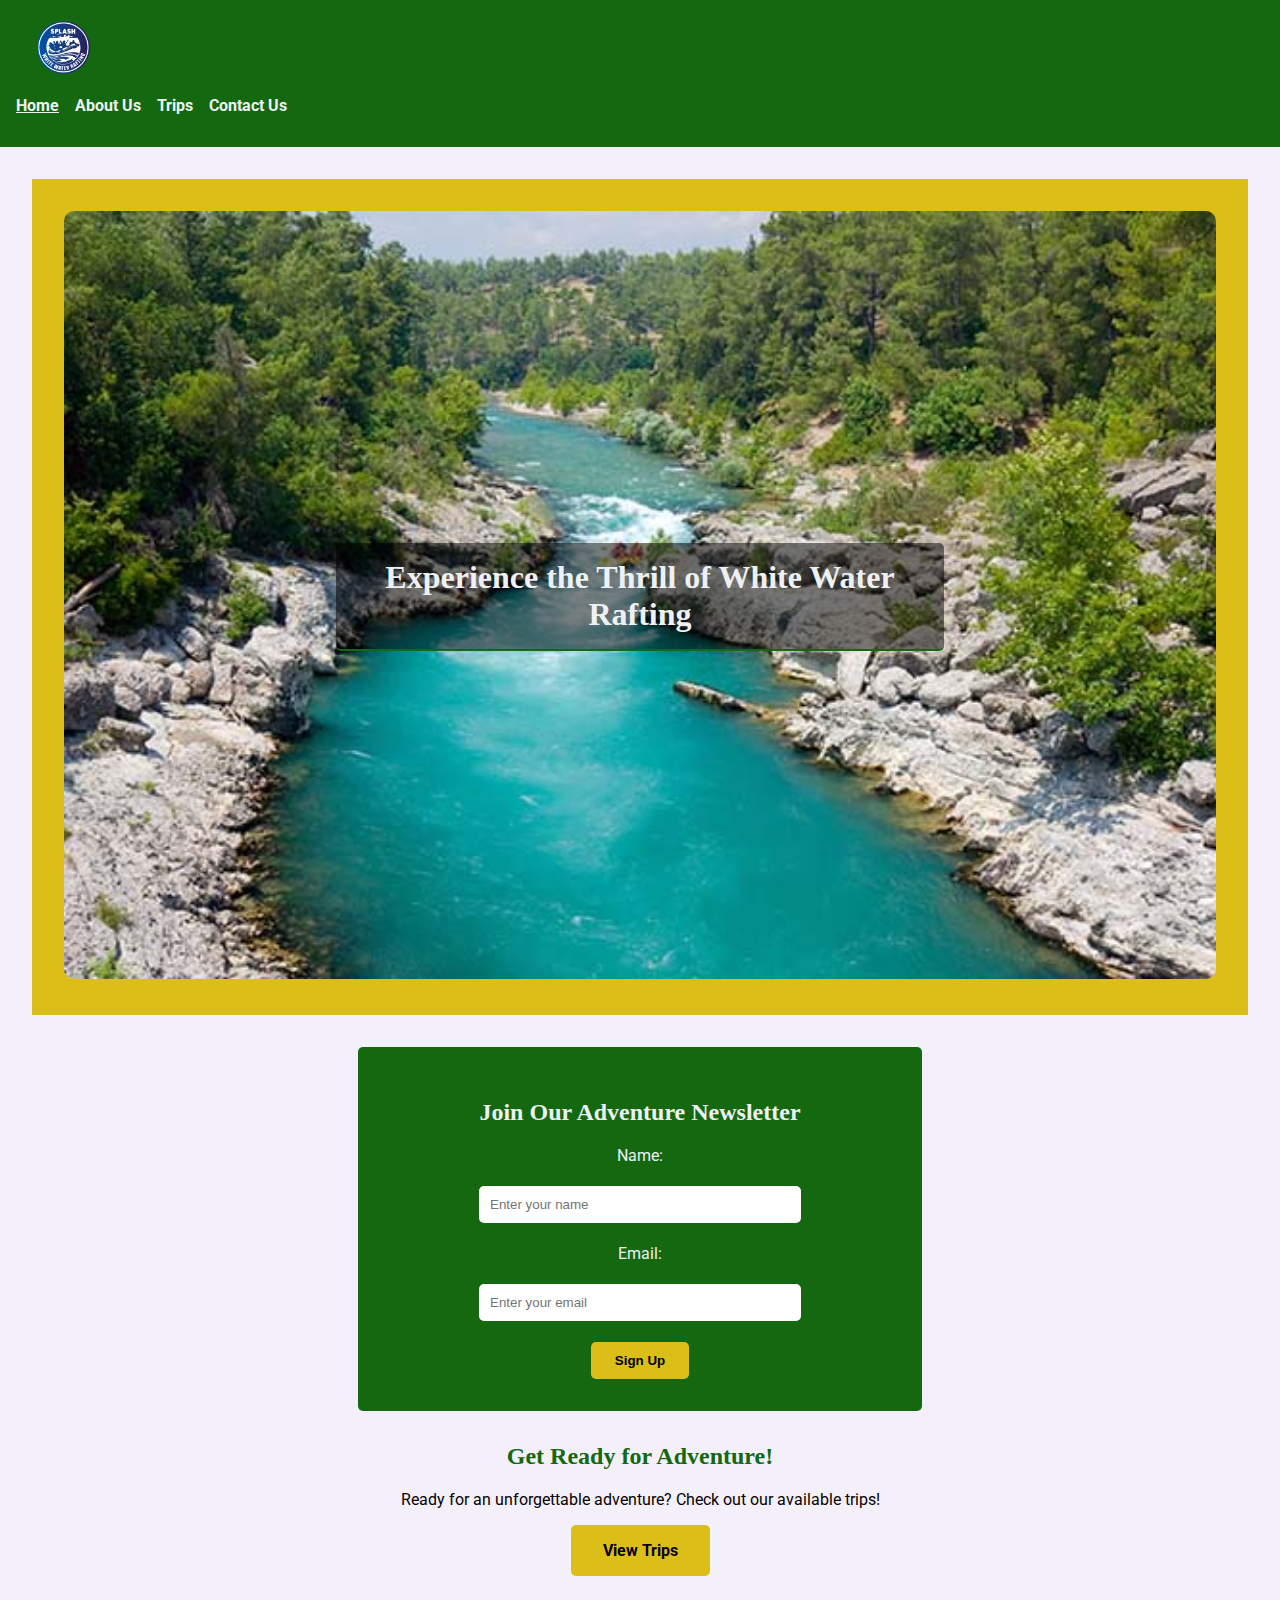
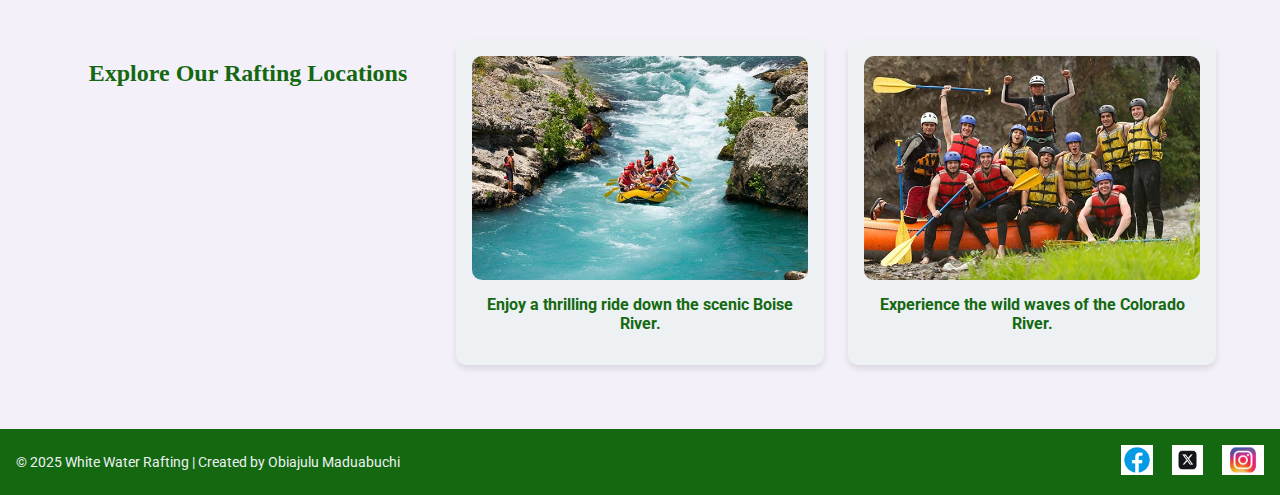
==== wwr/index.html @ 4bb9206f "week06" ====
<!DOCTYPE html>
<html lang="en">
<head>
    <meta charset="UTF-8">
    <meta name="viewport" content="width=device-width, initial-scale=1.0">
    <meta name="description" content="Welcome to White Water Rafting - Experience the thrill of the river!">
    <meta name="author" content="Obiajulu Maduabuchi">
    <title>White Water Rafting - Home</title>
    <!-- Preconnect Links -->
    <link rel="preconnect" href="https://fonts.gstatic.com" crossorigin>
    <link rel="preconnect" href="https://fonts.googleapis.com">

    <!-- Google Font Reference -->
    <link href="https://fonts.googleapis.com/css2?family=Roboto:wght@400;700&display=swap" rel="stylesheet">
    <link rel="stylesheet" href="styles/rafting.css">
</head>
<body>
    <header>
        <div id="header-grid">
            <img src="./images/z-splash.png" alt="White Water Rafting Logo" id="logo">
            <nav>
                <ul>
                    <li><a href="index.html" aria-current="page">Home</a></li>
                    <li><a href="about.html">About Us</a></li>
                    <li><a href="trips.html">Trips</a></li>
                    <li><a href="contact.html">Contact Us</a></li>
                </ul>
            </nav>
        </div>
    </header>

    <main>
        <!-- Hero Section -->
        <section class="hero">
            <img src="images/rafting1.jpg" alt="Exciting White Water Rafting Adventure">
            <h1>Experience the Thrill of White Water Rafting</h1>
        </section>

        <!-- Newsletter Signup -->
        <section class="newsletter">
            <h2>Join Our Adventure Newsletter</h2>
            <form>
                <label for="name">Name:</label>
                <input type="text" name="name" id="name" placeholder="Enter your name" required>
            
                <label for="email">Email:</label>
                <input type="email" name="email" id="email" placeholder="Enter your email" required>
            
                <button type="submit">Sign Up</button>
            </form>
            
        </section>

        <!-- Call to Action -->
        <section class="cta">
            <h2>Get Ready for Adventure!</h2>
            <p>Ready for an unforgettable adventure? Check out our available trips!</p>
            <a href="trips.html">View Trips</a>
        </section>        

        <!-- Grid Layout for Site Info -->
        <section class="rafting-info">
            <h2>Explore Our Rafting Locations</h2>
            <div class="rafting-item">
                <img src="images/rafting4.jpg" alt="Boise River Rafting">
                <p>Enjoy a thrilling ride down the scenic Boise River.</p>
            </div>
            <div class="rafting-item">
                <img src="images/rafting8.jpg" alt="Colorado River Rafting">
                <p>Experience the wild waves of the Colorado River.</p>
            </div>
        </section>
    </main>

    <footer>
        <p>&copy; 2025 White Water Rafting | Created by Obiajulu Maduabuchi</p>
        <div id="social-icons">
            <a href="https://facebook.com"><img src="./images/facebook_image.png" alt="Facebook"></a>
            <a href="https://twitter.com"><img src="images/x_icon.png" alt="Twitter"></a>
            <a href="https://instagram.com"><img src="images/insta_image.jpg" alt="Instagram"></a>
        </div>
    </footer>
</body>
</html>
---- wwr/styles/rafting.css ----
/* Define CSS variables for consistency */
:root {
    --primary-color: #136810;
    --secondary-color: hsl(200, 20%, 94%);
    --accent-color: #dbbe17;
    --text-color:  hsl(0, 75%, 2%);
    --background-color: hsl(258, 50%, 96%);
    --font-primary: 'Merriweather', serif;
    --font-secondary: 'Roboto', sans-serif;
}

/* General styles */
body {
    font-family: var(--font-secondary);
    color: var(--text-color);
    margin: 0;
    padding: 0;
    background-color: var(--background-color);
}

h1, h2 {
    font-family: var(--font-primary);
    color: var(--primary-color);
}

/* Header styles */
header {
    display: flex;
    justify-content: space-between;
    align-items: center;
    padding: 1rem;
    background-color: var(--primary-color);
    color: var(--secondary-color);
}

header img {
    max-height: 60px;
    margin-left: 1rem;
}

header nav ul {
    list-style: none;
    display: flex;
    gap: 1rem;
    padding: 0;
    margin-right: 1rem;
}

header nav a {
    text-decoration: none;
    color: var(--secondary-color);
    font-weight: bold;
}

header nav a[aria-current="page"] {
    text-decoration: underline;
}

/* Main content styles */
main {
    padding: 2rem;
}

/* Hero Section */
.hero {
    position: relative;
    text-align: center;
    padding: 2rem;
    background-color: var(--accent-color);
    color: var(--secondary-color);
}

.hero img {
    width: 100%;
    height: auto;
    border-radius: 10px;
}

/* Centering the article on the image */
.hero article {
    position: absolute;
    top: 50%;
    left: 50%;
    transform: translate(-50%, -50%);
    background-color: var(--background-color);
    padding: 1.5rem;
    border-radius: 10px;
    box-shadow: 0px 4px 6px rgba(0, 0, 0, 0.1);
    display: flex;
    align-items: center;
    gap: 1rem;
    width: 80%;
    max-width: 1000px;
    text-align: left;
}

.hero article img {
    max-width: 120px;
    border-radius: 10%;
}

.hero article p {
    color: var(--text-color);
    margin: 0;
}


/*HOMEPAGE CSS*/

.hero h1 {
    position: absolute;
    top: 50%;
    left: 50%;
    margin-top: 0rem;
    transform: translate(-50%, -50%);
    color: var(--secondary-color);
    background: rgba(0, 0, 0, 0.5);
    padding: 1rem 2rem;
    border-radius: 5px;
    font-size: 2rem;
}

.newsletter {
    text-align: center;
    padding: 2rem;
    background: var(--primary-color);
    color: var(--secondary-color);
    border-radius: 5px;
    margin: 2rem auto;
    max-width: 500px;
}

.newsletter h2 {
    color: var(--secondary-color);
}

.newsletter form {
    display: flex;
    flex-direction: column;
    align-items: center;
    gap: 0.8rem;
    max-width: 400px;
    margin: 0 auto;
}

.newsletter input {
    width: 80%;
    max-width: 300px;
    padding: 0.7rem;
    margin: 0.5rem 0;
    border: none;
    border-radius: 5px;
}

.newsletter button {
    padding: 0.7rem 1.5rem;
    background: var(--accent-color);
    border: none;
    border-radius: 5px;
    cursor: pointer;
    font-weight: bold;
}

.newsletter button:hover {
    background: #e6b800;
}

/*rafting info*/
.rafting-info {
    display: grid;
    grid-template-columns: repeat(auto-fit, minmax(250px, 1fr)); 
    gap: 1.5rem;
    padding: 2rem;
    text-align: center;
    justify-content: center;
}

.rafting-item {
    background: var(--secondary-color);
    padding: 1rem;
    border-radius: 10px;
    box-shadow: 0 4px 6px rgba(0, 0, 0, 0.1);
    transition: transform 0.3s ease, box-shadow 0.3s ease;
}

.rafting-item img {
    width: 100%;
    height: auto;
    border-radius: 10px;
}

.rafting-item p {
    font-weight: bold;
    color: var(--primary-color);
    margin-top: 0.7rem;
}

/* Hover effect for interactivity */
.rafting-item:hover {
    transform: translateY(-5px);
    box-shadow: 0 6px 10px rgba(0, 0, 0, 0.15);
}



/* Call to Action */
.cta {
    text-align: center;
    margin: 2rem auto;
}

.cta a {
    display: inline-block;
    padding: 1rem 2rem;
    background: var(--accent-color);
    color: var(--text-color);
    font-weight: bold;
    text-decoration: none;
    border-radius: 5px;
}

.cta a:hover {
    background: #e6b800;
}

/* Grid Layout */
.home-grid {
    display: grid;
    grid-template-columns: repeat(auto-fit, minmax(300px, 1fr));
    gap: 2rem;
    padding: 2rem;
    text-align: center;
}

.home-grid img {
    width: 100%;
    border-radius: 10px;
}




/* Trip Section - Grid Layout */
.trip-section {
    display: grid;
    grid-template-columns: repeat(auto-fit, minmax(300px, 1fr)); /* Responsive grid */
    gap: 20px;
    padding: 40px;
    justify-content: center;
}

/* Trip Card Design */
.trip {
    background: white;
    border-radius: 10px;
    overflow: hidden;
    box-shadow: 0 4px 8px rgba(0, 0, 0, 0.2);
    transition: transform 0.3s ease-in-out;
    text-align: center;
}

.trip:hover {
    transform: translateY(-5px);
}

/* Trip Images */
.trip img {
    width: 100%;
    height: 200px;
    object-fit: cover;
}

/* Trip Title */
.trip h2 {
    margin: 15px 0;
    font-size: 1.5em;
    color: #2c3e50;
}

/* Trip Description */
.trip p {
    padding: 0 15px;
    font-size: 1em;
    color: #555;
}

/* Learn More Button */
.trip a {
    display: inline-block;
    margin: 15px;
    padding: 10px 20px;
    background: var(--primary-color);
    color: white;
    text-decoration: none;
    font-size: 1em;
    border-radius: 5px;
    transition: background 0.3s ease;
}

.trip a:hover {
    background: #0056b3;
}

/* Trip Table */
.trip-table-container {
    text-align: center;
    padding: 20px;
}

.trip-table {
    width: 80%;
    margin: auto;
    border-collapse: collapse;
}

.trip-table th, .trip-table td {
    border: 1px solid #ddd;
    padding: 10px;
}

.trip-table th {
    background-color: #004466;
    color: white;
}





/* History Section */
section h1 {
    border-bottom: 2px solid var(--primary-color);
    margin-bottom: 1rem;
    padding-bottom: 0.5rem;
    text-align: center;
}

.history-body {
    display: flex;
    gap: 1rem;
    align-items: center;
    justify-content: center;
}

.history-body img {
    max-width: 300px;
    width: 100%;
    height: auto;
    border-radius: 10px; /* Optional: for better styling */
}

/* Adventure Section */
.adventure-container {
    display: grid;
    grid-template-columns: repeat(auto-fit, minmax(200px, 1fr));
    gap: 1rem;
    padding: 1rem;
}

.adventure-header {
    grid-column: 1 / -1;
    margin-bottom: 1rem;
    text-align: center;
}

.adventure-item {
    text-align: center;
}

.adventure-item img {
    max-width: 100%;
    height: auto;
    border-radius: 10px;
}

.adventure-item p {
    margin-top: 0.5rem;
    font-weight: bold;
    color: var(--primary-color);
}

/* Employee Profile Section */
.employee-profiles {
    flex-wrap: wrap;
    justify-content: center;
    gap: 2rem;
    padding: 2rem;
}

.employees-container {
    display: flex;
    justify-content: space-between;
    align-items: center;
    padding: 1rem;
}

.employee {
    text-align: center;
    max-width: 250px;
}

.employee img {
    width: 100%;
    max-width: 200px;
    height: auto;
    border-radius: 50%;
    box-shadow: 0 4px 6px rgba(0, 0, 0, 0.1);
}

.employee p {
    margin-top: 0.5rem;
    font-weight: bold;
    color: var(--primary-color);
}

/* Contact Form */
.contact-form {
    max-width: 600px;
    margin: 0 auto;
    padding: 2rem;
    background: var(--secondary-color);
    border-radius: 10px;
    box-shadow: 0px 4px 6px rgba(0, 0, 0, 0.1);
}

.contact-form label {
    display: block;
    margin: 0.5rem 0;
    font-weight: bold;
}

.contact-form input,
.contact-form textarea {
    width: 100%;
    padding: 0.5rem;
    border: 1px solid #ccc;
    border-radius: 5px;
    font-size: 1rem;
}

.contact-form select {
    width: 100%;
    padding: 0.5rem;
    border: 1px solid #ccc;
    border-radius: 5px;
    font-size: 1rem;
}

/* Checkbox styling */
.contact-form .checkbox-label {
    display: flex;
    align-items: center;
}

.contact-form input[type="checkbox"] {
    margin-right: 0.5rem; /* Adds space between checkbox and text */
}

/* Submit button styles */
.contact-form button {
    width: 100%;
    padding: 0.75rem;
    background: var(--primary-color);
    color: var(--secondary-color);
    font-size: 1rem;
    font-weight: bold;
    border: none;
    border-radius: 5px;
    cursor: pointer;
    transition: background 0.3s;
}

.contact-form button:hover {
    background: rgb(20, 50, 65)
}


/* Footer styles */
footer {
    display: flex;
    justify-content: space-between;
    align-items: center;
    padding: 1rem;
    background-color: var(--primary-color);
    color: var(--secondary-color);
    font-size: 0.9rem;
}

footer p {
    margin: 0;
}

footer a {
    margin-left: 1rem;
    text-decoration: none;
    color: white;
}

#social-icons img {
   display: inline-block;
   max-height: 30px;
   transition: transform 0.3s ease;
}

footer a img:hover {
    transform: scale(1.1);
}
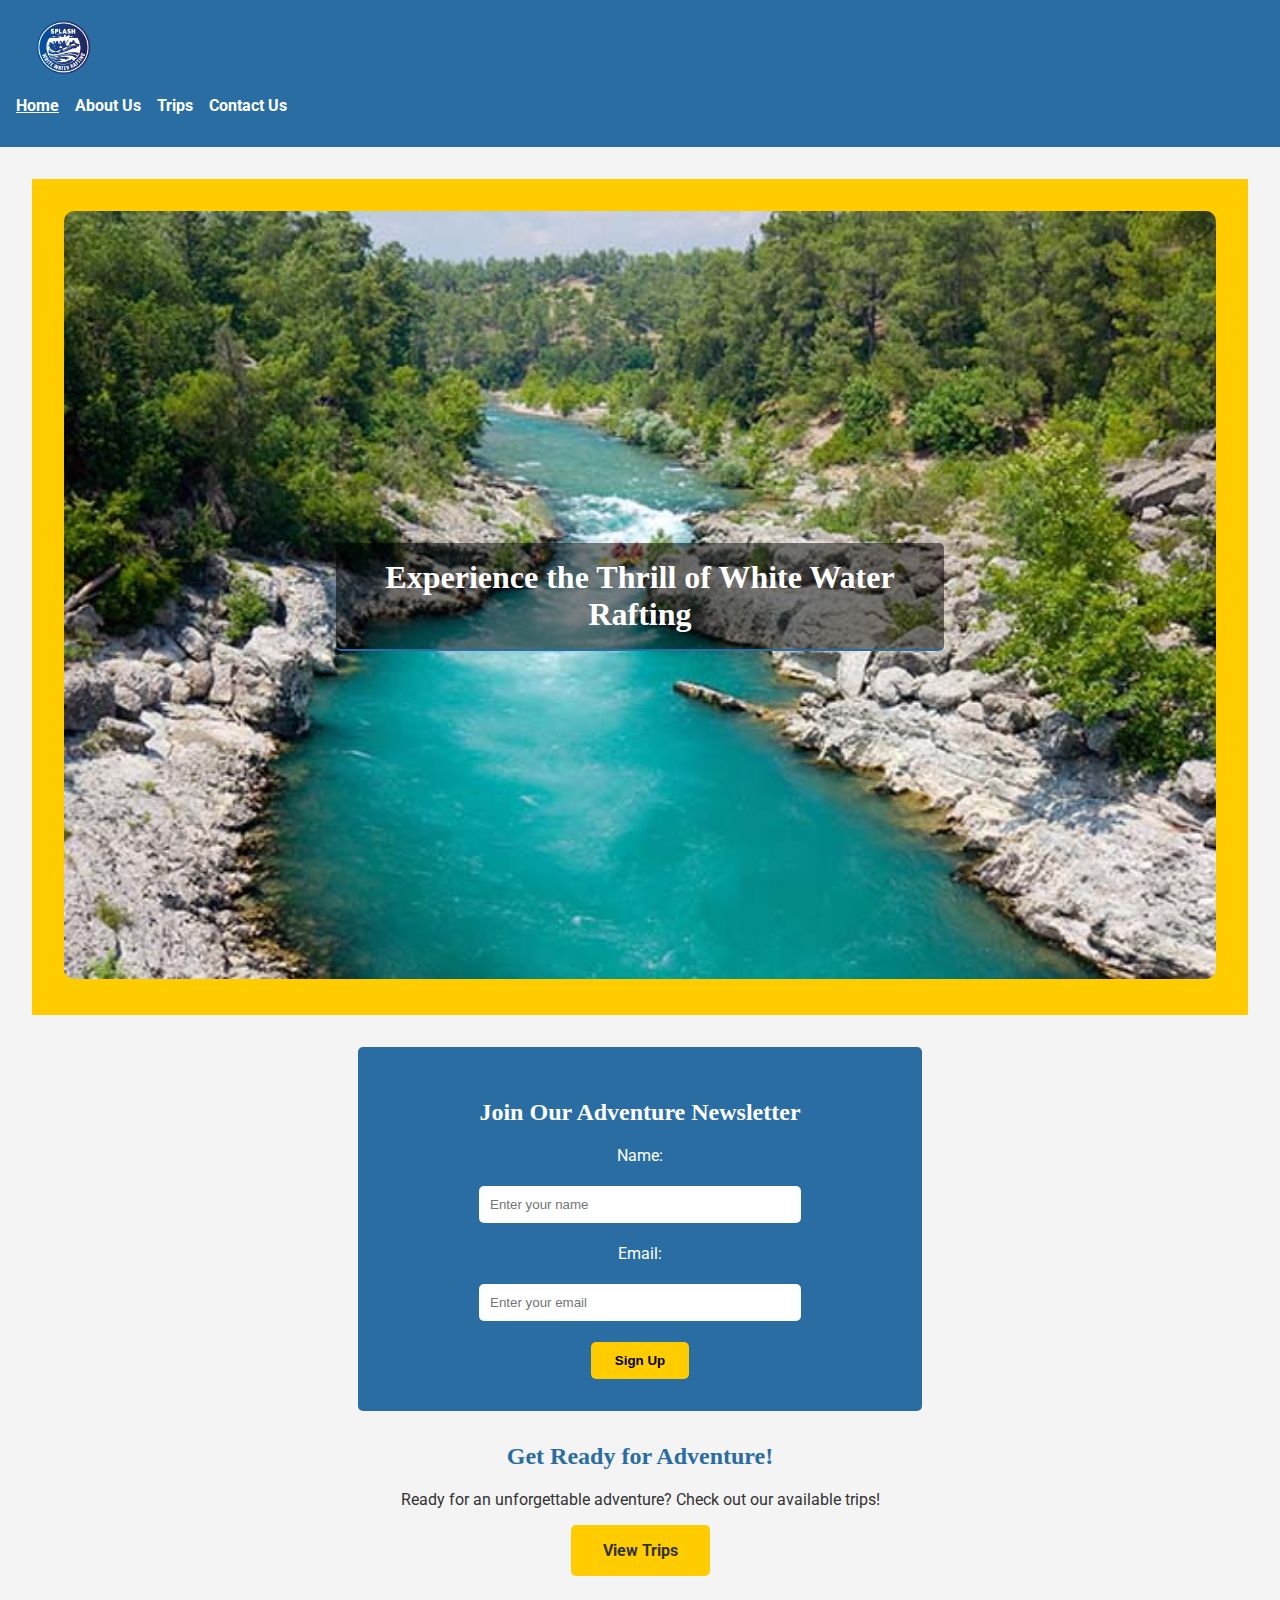
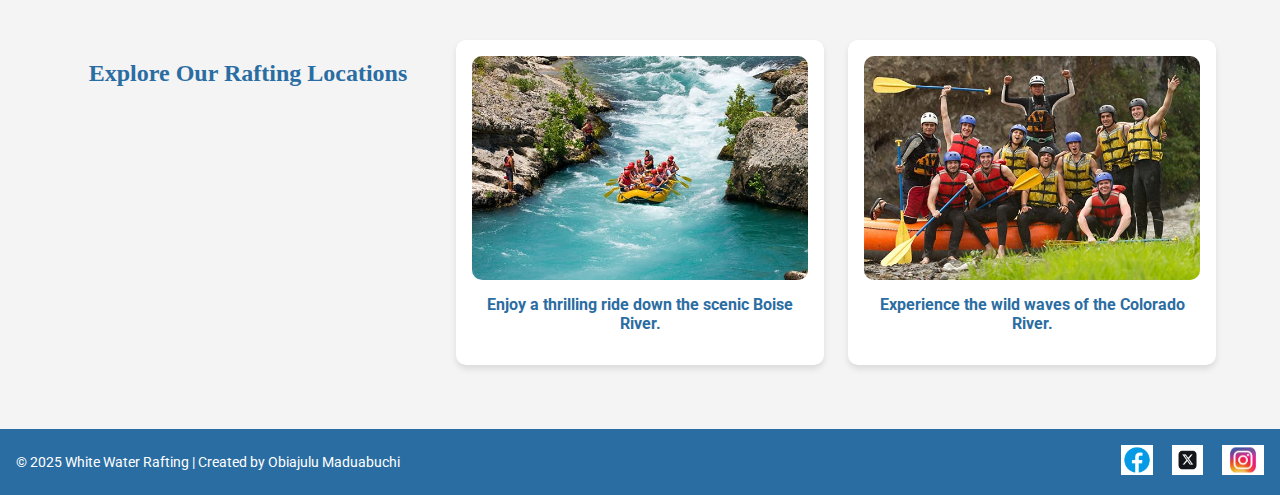
==== commit 8bc70527: "week06" ====
--- a/wwr/index.html
+++ b/wwr/index.html
@@ -5,7 +5,7 @@
     <meta name="viewport" content="width=device-width, initial-scale=1.0">
     <meta name="description" content="Welcome to White Water Rafting - Experience the thrill of the river!">
     <meta name="author" content="Obiajulu Maduabuchi">
-    <title>White Water Rafting - Home</title>
+    <title>Splash White Water Rafting - Home</title>
     <!-- Preconnect Links -->
     <link rel="preconnect" href="https://fonts.gstatic.com" crossorigin>
     <link rel="preconnect" href="https://fonts.googleapis.com">
--- a/wwr/styles/rafting.css
+++ b/wwr/styles/rafting.css
@@ -1,10 +1,10 @@
 /* Define CSS variables for consistency */
 :root {
-    --primary-color: #136810;
-    --secondary-color: hsl(200, 20%, 94%);
-    --accent-color: #dbbe17;
-    --text-color:  hsl(0, 75%, 2%);
-    --background-color: hsl(258, 50%, 96%);
+    --primary-color: #2a6da2;
+    --secondary-color: #ffffff;
+    --accent-color: #ffcc00;
+    --text-color: #333;
+    --background-color: #f4f4f4;
     --font-primary: 'Merriweather', serif;
     --font-secondary: 'Roboto', sans-serif;
 }
